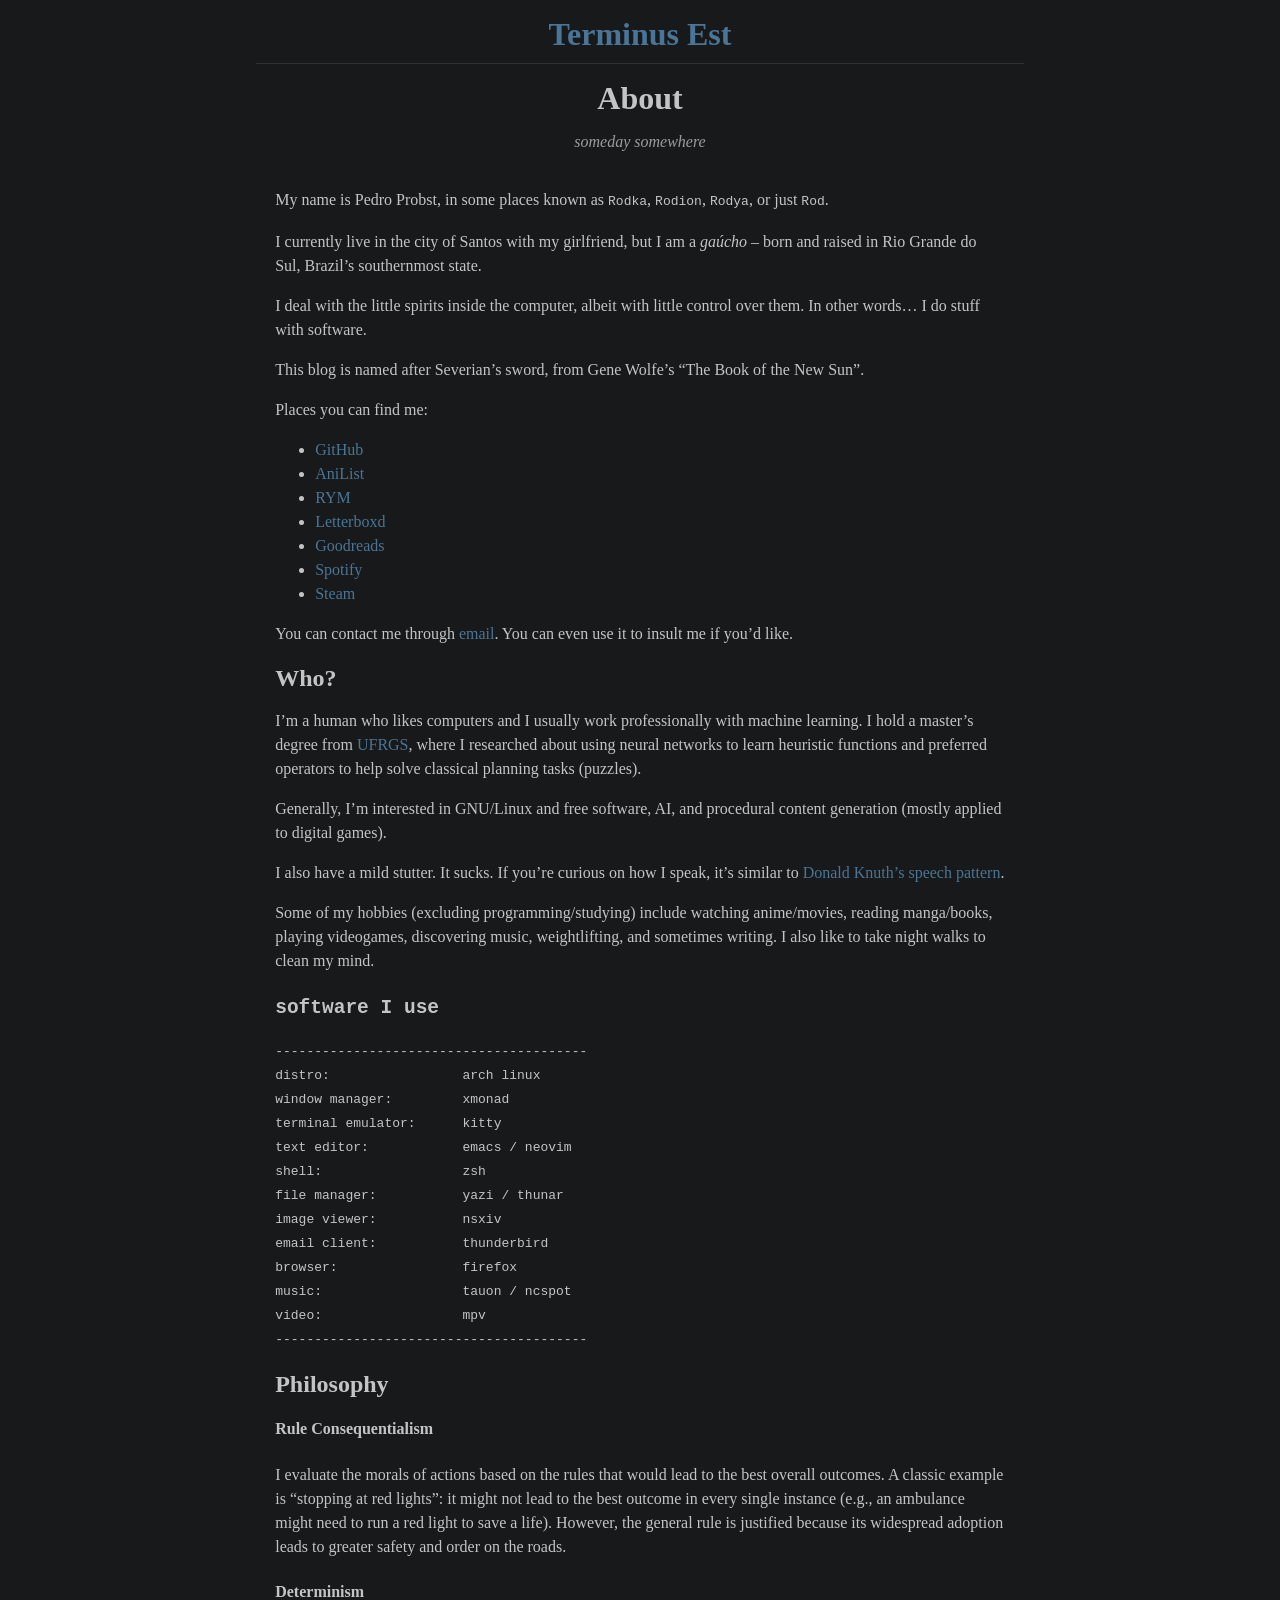
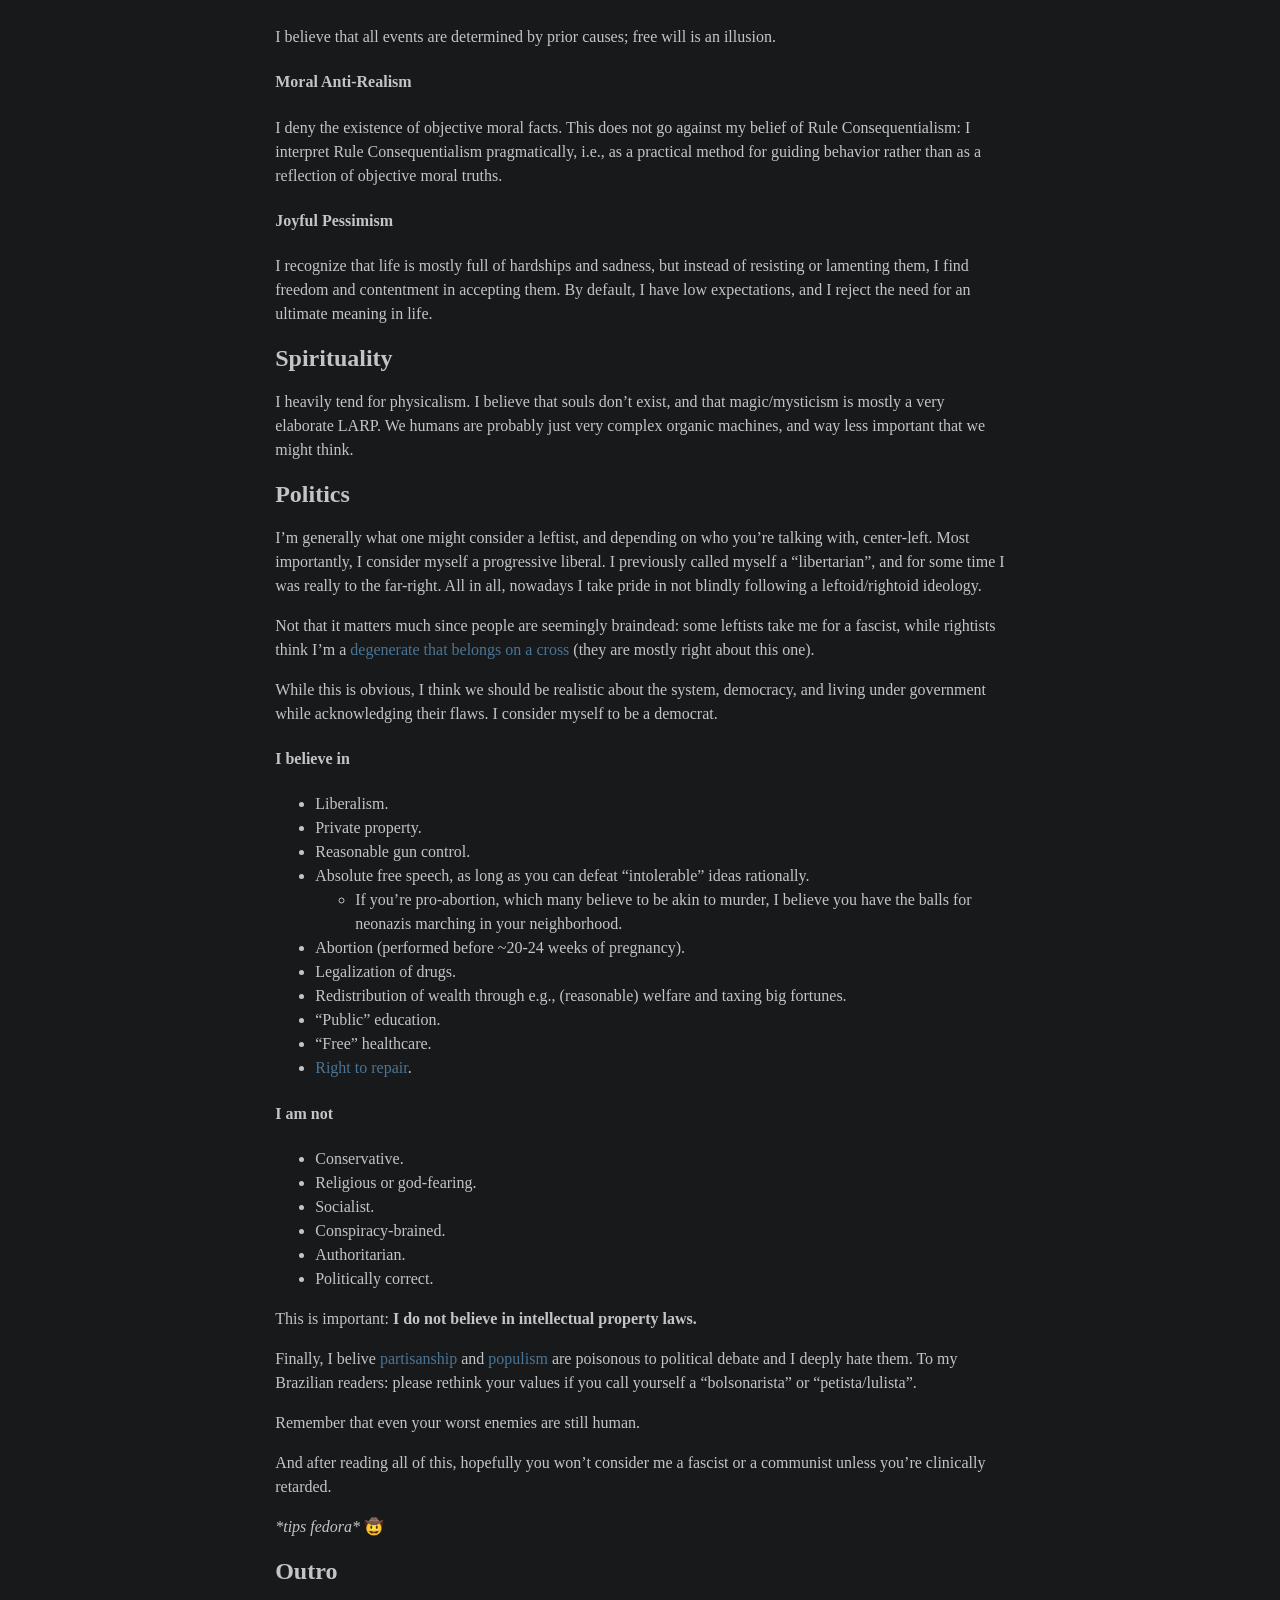
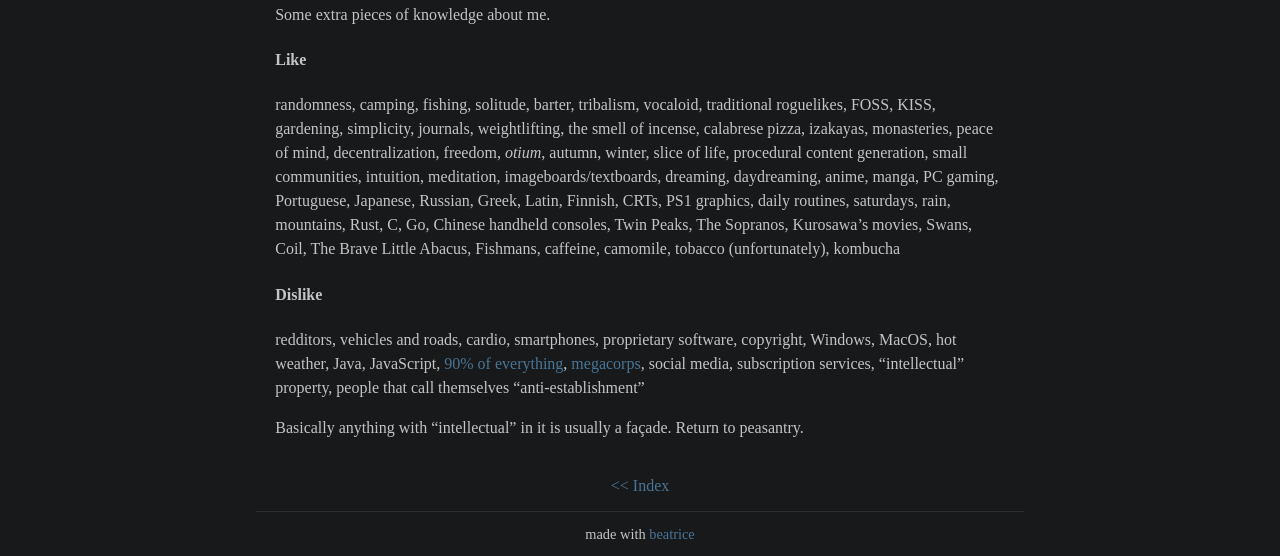
==== static/about.html @ d9d3c67c "Initial files" ====
<!DOCTYPE html>
<html>
    <head>
        <title>Terminus Est</title>
        <meta content="text/html; charset=UTF-8" http-equiv="Content-Type">
        <meta name="viewport" content="width=device-width, initial-scale=1.0">
        <link rel="icon" href="favicon.png" type="image/png">
        <link href="css/dark.css" rel="stylesheet" type="text/css"></head>
    <body>
        <h1 class="title"><a href="index.html">Terminus Est</a></h1>
        <hr>
        <h2 class="title">About</h2>
                <p id="date"> someday somewhere</p>
                <p id="descr"> </p>
                <div class="content">
                    <p>My name is Pedro Probst, in some places known as <code>Rodka</code>, <code>Rodion</code>, <code>Rodya</code>, or just <code>Rod</code>.</p>

<p>I currently live in the city of Santos with my girlfriend, but I am a <em>gaúcho</em> &ndash; born and raised in Rio Grande do Sul, Brazil&rsquo;s southernmost state.</p>

<p>I deal with the little spirits inside the computer, albeit with little control
over them. In other words&hellip; I do stuff with software.</p>

<p>This blog is named after Severian&rsquo;s sword, from Gene Wolfe&rsquo;s &ldquo;The Book of the New Sun&rdquo;.</p>

<p>Places you can find me:</p>

<ul>
<li><a href="https://github.com/pprobst">GitHub</a></li>
<li><a href="https://anilist.co/user/Rodka/">AniList</a></li>
<li><a href="https://rateyourmusic.com/~rodionr">RYM</a></li>
<li><a href="https://letterboxd.com/pprobst/">Letterboxd</a></li>
<li><a href="https://www.goodreads.com/user/show/56928864-rod">Goodreads</a></li>
<li><a href="https://open.spotify.com/user/niv0f8xa7t06vgidd0jx1kglp">Spotify</a></li>
<li><a href="https://steamcommunity.com/id/rodionrrr/">Steam</a></li>
</ul>

<p>You can contact me through <a href="mailto:pprobst@insiberia.net">email</a>. You can even use it to insult me if you&rsquo;d like.</p>

<h2>Who?</h2>

<p>I&rsquo;m a human who likes computers and I usually work professionally with machine learning. I hold a master&rsquo;s degree from <a href="https://www.inf.ufrgs.br/ppgc/">UFRGS</a>,
where I researched about using neural networks to learn heuristic functions and preferred operators to help solve classical planning tasks (puzzles).</p>

<p>Generally, I&rsquo;m interested in GNU/Linux and free software, AI, and procedural content generation (mostly applied to digital games).</p>

<p>I also have a mild stutter. It sucks. If you&rsquo;re curious on how I speak, it&rsquo;s
similar to <a href="https://www.youtube.com/watch?v=75Ju0eM5T2c">Donald Knuth&rsquo;s speech pattern</a>.</p>

<p>Some of my hobbies (excluding programming/studying) include watching anime/movies, reading manga/books, playing videogames, discovering music, weightlifting, and sometimes writing. I also like to take night walks to clean my mind.</p>

<h2><code>software I use</code></h2>

<pre><code>----------------------------------------
distro:                 arch linux
window manager:         xmonad
terminal emulator:      kitty
text editor:            emacs / neovim
shell:                  zsh
file manager:           yazi / thunar
image viewer:           nsxiv
email client:           thunderbird
browser:                firefox
music:                  tauon / ncspot
video:                  mpv
----------------------------------------
</code></pre>

<h2>Philosophy</h2>

<h4>Rule Consequentialism</h4>

<p>I evaluate the morals of actions based on the rules that would lead to the best overall outcomes. A classic example is &ldquo;stopping at red lights&rdquo;: it might not lead to the best outcome in every single instance (e.g., an ambulance might need to run a red light to save a life). However, the general rule is justified because its widespread adoption leads to greater safety and order on the roads.</p>

<h4>Determinism</h4>

<p>I believe that all events are determined by prior causes; free will is an illusion.</p>

<h4>Moral Anti-Realism</h4>

<p>I deny the existence of objective moral facts. This does not go against my belief of Rule Consequentialism: I interpret Rule Consequentialism pragmatically, i.e., as a practical method for guiding behavior rather than as a reflection of objective moral truths.</p>

<h4>Joyful Pessimism</h4>

<p>I recognize that life is mostly full of hardships and sadness, but instead of resisting or lamenting them, I find freedom and contentment in accepting them. By default, I have low expectations, and I reject the need for an ultimate meaning in life.</p>

<h2>Spirituality</h2>

<p>I heavily tend for physicalism. I believe that souls don&rsquo;t exist, and that magic/mysticism is mostly a very elaborate LARP. We humans are probably just very complex organic machines, and way less important that we might think.</p>

<h2>Politics</h2>

<p>I’m generally what one might consider a leftist, and depending on who you&rsquo;re talking with, center-left. Most importantly, I consider myself a progressive liberal. I previously called myself a
&ldquo;libertarian&rdquo;, and for some time I was really to the far-right. All in all, nowadays I take pride in not blindly following a leftoid/rightoid ideology.</p>

<p>Not that it matters much since people are seemingly braindead: some leftists take me for a fascist, while rightists think I’m a <a href="https://www.youtube.com/watch?v=KAIQ68snVMw">degenerate that belongs on a cross</a> (they are mostly right about this one).</p>

<p>While this is obvious, I think we should be realistic about the system, democracy, and living under government while acknowledging their flaws. I consider myself to be a democrat.</p>

<h4>I believe in</h4>

<ul>
<li>Liberalism.</li>
<li>Private property.</li>
<li>Reasonable gun control.</li>
<li>Absolute free speech, as long as you can defeat &ldquo;intolerable&rdquo; ideas rationally.

<ul>
<li>If you&rsquo;re pro-abortion, which many believe to be akin to murder, I believe you have the balls for neonazis marching in your neighborhood.</li>
</ul></li>
<li>Abortion (performed before ~20-24 weeks of pregnancy).</li>
<li>Legalization of drugs.</li>
<li>Redistribution of wealth through e.g., (reasonable) welfare and taxing big fortunes.</li>
<li>&ldquo;Public&rdquo; education.</li>
<li>&ldquo;Free&rdquo; healthcare.</li>
<li><a href="https://en.wikipedia.org/wiki/Right_to_repair">Right to repair</a>.</li>
</ul>

<h4>I am not</h4>

<ul>
<li>Conservative.</li>
<li>Religious or god-fearing.</li>
<li>Socialist.</li>
<li>Conspiracy-brained.</li>
<li>Authoritarian.</li>
<li>Politically correct.</li>
</ul>

<p>This is important: <strong>I do not believe in intellectual property laws.</strong></p>

<p>Finally, I belive <a href="https://en.wikipedia.org/wiki/Partisan_(politics)">partisanship</a> and <a href="https://en.wikipedia.org/wiki/Populism">populism</a> are poisonous to political debate and I deeply hate them. To my Brazilian readers: please rethink your values if you call yourself a &ldquo;bolsonarista&rdquo; or &ldquo;petista/lulista&rdquo;.</p>

<p>Remember that even your worst enemies are still human.</p>

<p>And after reading all of this, hopefully you won&rsquo;t consider me a fascist or a communist unless you&rsquo;re clinically retarded.</p>

<p><em>*tips fedora*</em> 🤠</p>

<h2>Outro</h2>

<p>Some extra pieces of knowledge about me.</p>

<h4>Like</h4>

<p>randomness, camping, fishing, solitude, barter, tribalism, vocaloid, traditional roguelikes, FOSS, KISS, gardening, simplicity, journals, weightlifting, the smell of incense, calabrese pizza, izakayas, monasteries, peace of mind, decentralization, freedom, <em>otium</em>, autumn, winter, slice of life, procedural content generation, small communities, intuition, meditation, imageboards/textboards, dreaming, daydreaming, anime, manga, PC gaming, Portuguese, Japanese, Russian, Greek, Latin, Finnish, CRTs, PS1 graphics, daily routines, saturdays, rain, mountains, Rust, C, Go, Chinese handheld consoles, Twin Peaks, The Sopranos, Kurosawa&rsquo;s movies, Swans, Coil, The Brave Little Abacus, Fishmans, caffeine, camomile, tobacco (unfortunately), kombucha</p>

<h4>Dislike</h4>

<p>redditors, vehicles and roads, cardio, smartphones,
proprietary software, copyright, Windows, MacOS, hot weather, Java,
JavaScript, <a href="https://en.wikipedia.org/wiki/Sturgeon's_law">90% of
everything</a>, <a href="https://drewdevault.com/2021/01/01/Megacorps-are-not-your-dream-job.html">megacorps</a>, social media, subscription services, &ldquo;intellectual&rdquo; property, people that call themselves &ldquo;anti-establishment&rdquo;</p>

<p>Basically anything with &ldquo;intellectual&rdquo; in it is usually a façade. Return to peasantry.</p>

                </div>
        </hr>
        <p id="back"><a href="index.html">&lt;&lt; Index</a></p>
        <hr>
        <p class="footer">made with <a href="https://github.com/pprobst/beatrice">beatrice</a></p>
        </hr>
    </body>
</html>
---- static/css/dark.css ----
body {
  margin: auto;
  width: 60%;
  background-color: #18191A;
  color: #C2C5C6;
  font-family: serif;
}

.title {
  text-align: center;
  margin: 0.5em 2% 0.3em 2%;
  font-weight: bold;
  font-size: 2em;
}

#descr, #date {
  text-align: center;
  color: #999D9E;
  word-wrap: break-word;
  font-style: italic;
}

#back {
  text-align: center;
}

hr {
  border: 0;
  margin: 0;
  padding: 0;
  height: 1px;
  background-color: #2D2F30;
  color: #2D2F30;
}

p.nav {
  text-align: center;
  margin: 0.5em 2% 0.5em 2%;
  font-size: .95em;
  font-style: italic;
}

a, a:visited, a:active {
  color: #4A7596;
  text-decoration: none;
}

a:hover {
  text-decoration: underline;
}

table {
  text-align: center;
  margin-left: auto;
  margin-right: auto;
  margin-top: .9em;
  margin-bottom: .9em;
  border-collapse: collapse;
}

th {
  color: #818485;
  padding: 0.1em 0.5em;
  font-family: "Iosevka";
  font-weight: normal;
  text-align: center;
}

td {
  padding: .3em 1em;
}

td a {
  font-size: 0.96em;
}

td samp {
  font-size: 1.1em;
}

tr:nth-child(odd) {
  background: #202124;
}

tr:hover {
  background-color: #2D2F30;
}

div.content {
  margin: auto;
  width: 95%;
  padding: 5px;
  line-height: 1.5em;
}

p.footer {
  font-size: 0.9em;
  font-family: "Iosevka";
  background: transparent;
  text-align: center;
}

img {
  height: 65%;
  width: 65%;
  display: block;
  margin-left: auto;
  margin-right: auto;
}
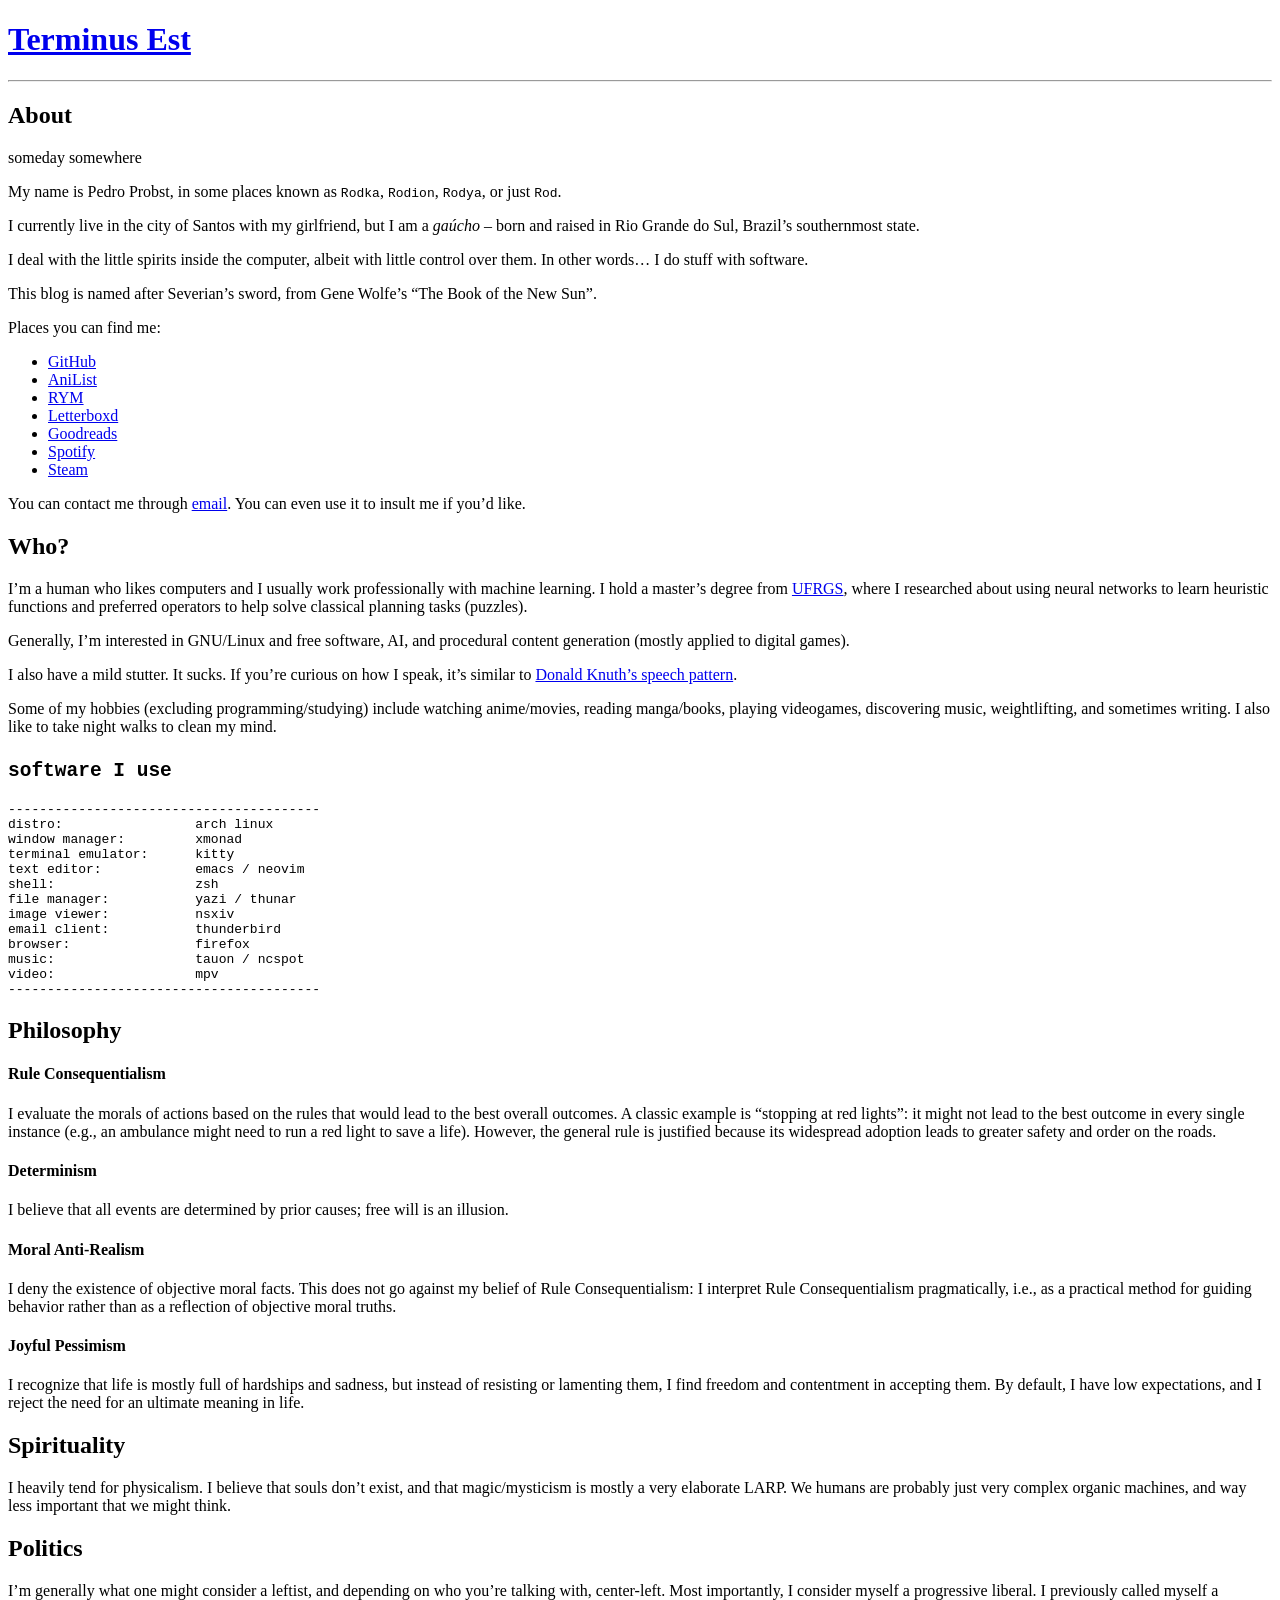
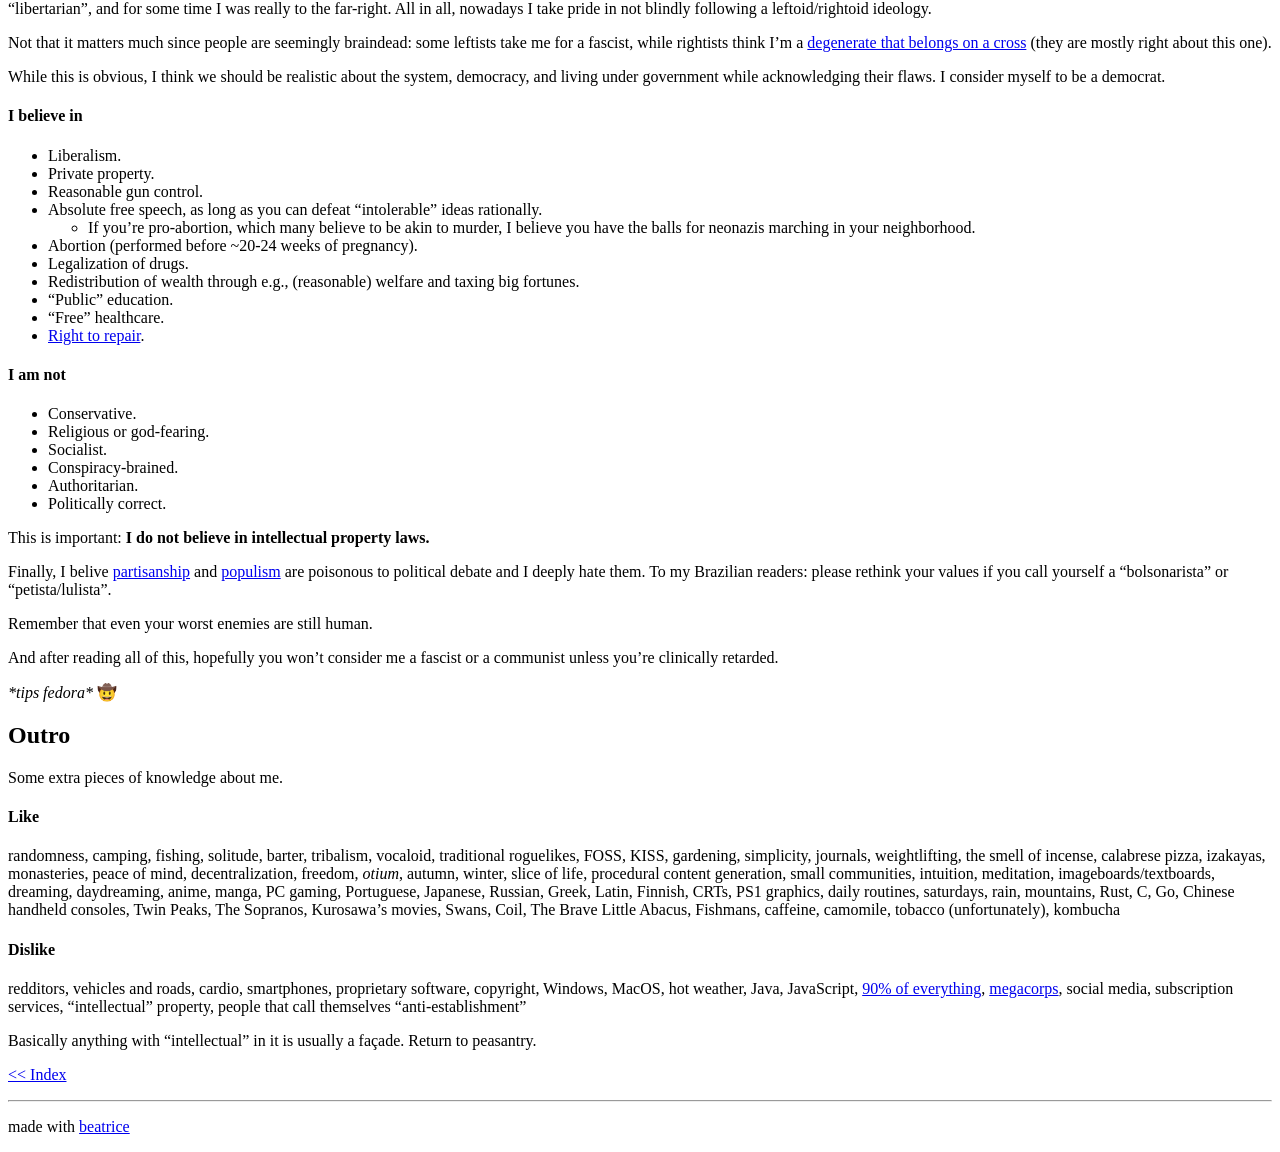
==== commit 48c07851: "feat: update css" ====
--- a/static/about.html
+++ b/static/about.html
@@ -5,7 +5,7 @@
         <meta content="text/html; charset=UTF-8" http-equiv="Content-Type">
         <meta name="viewport" content="width=device-width, initial-scale=1.0">
         <link rel="icon" href="favicon.png" type="image/png">
-        <link href="css/dark.css" rel="stylesheet" type="text/css"></head>
+        <link href="css/modus_vivendi_tinted.css" rel="stylesheet" type="text/css"></head>
     <body>
         <h1 class="title"><a href="index.html">Terminus Est</a></h1>
         <hr>
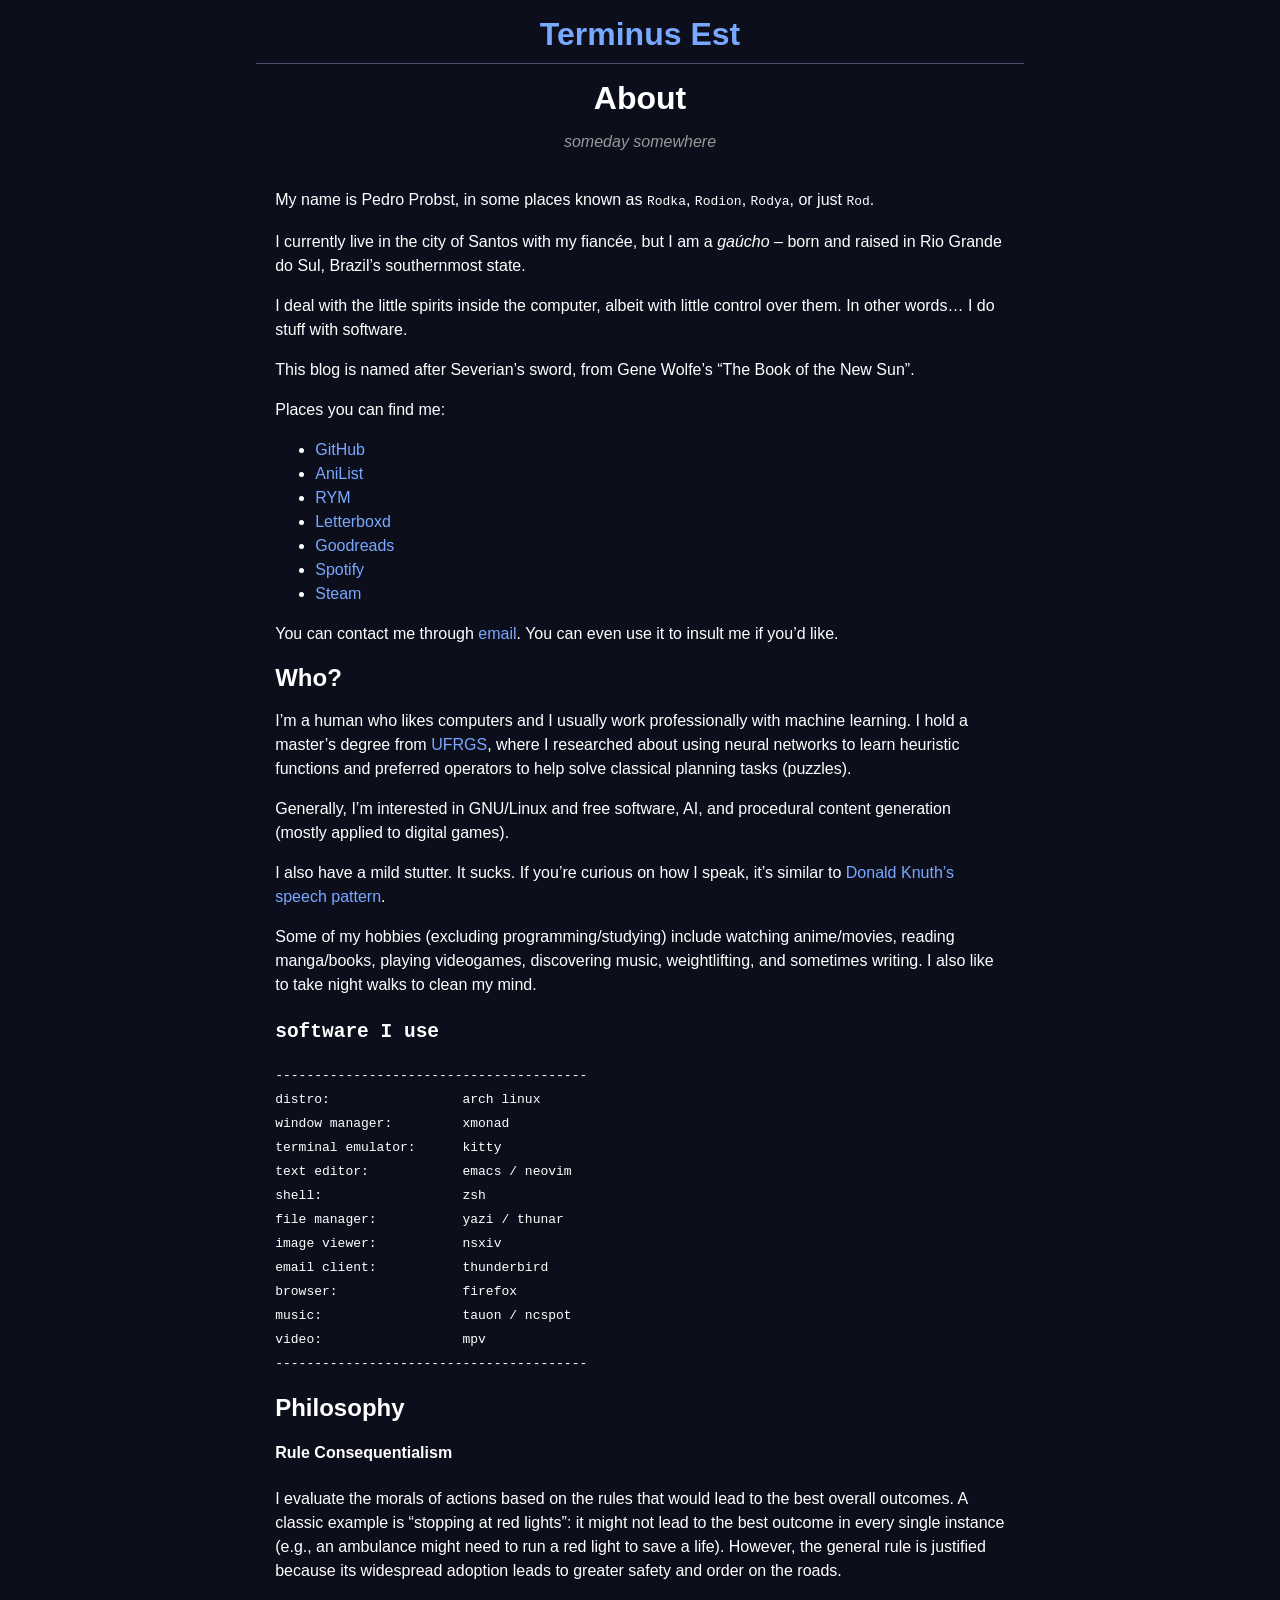
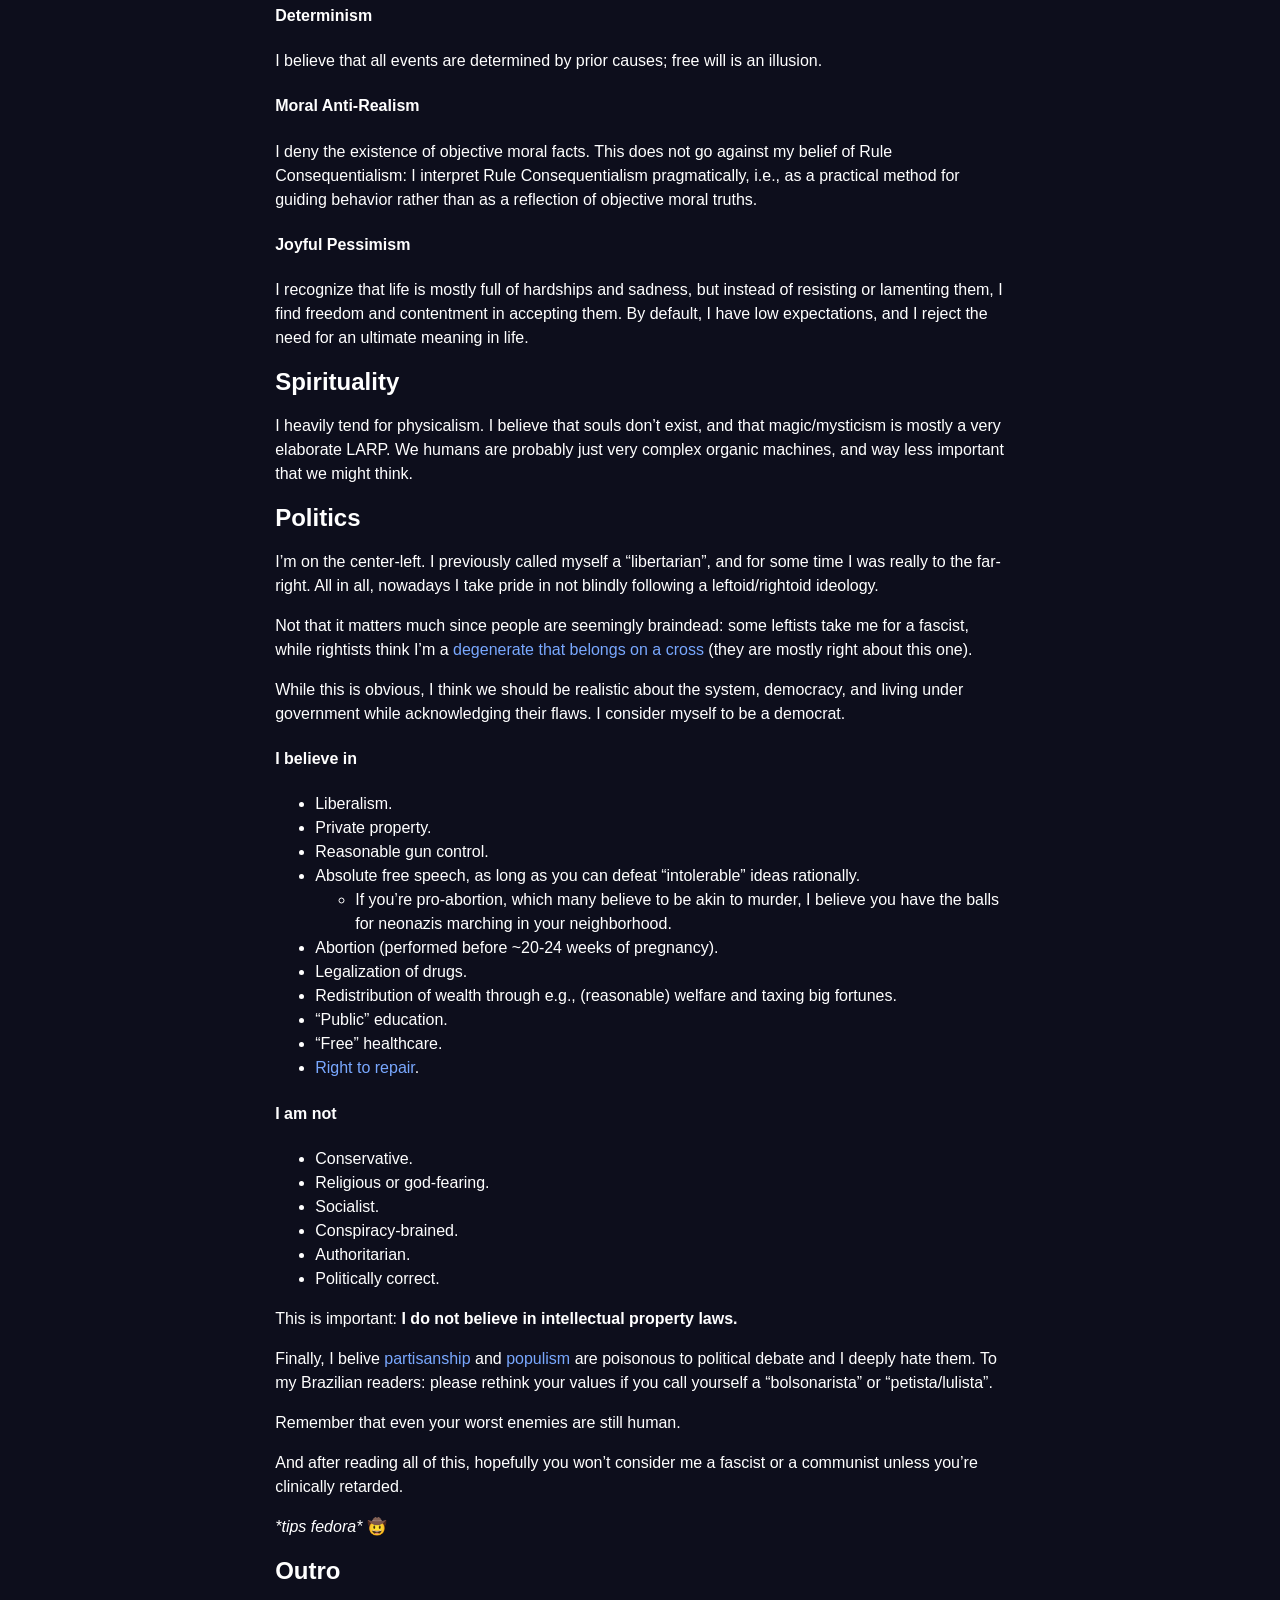
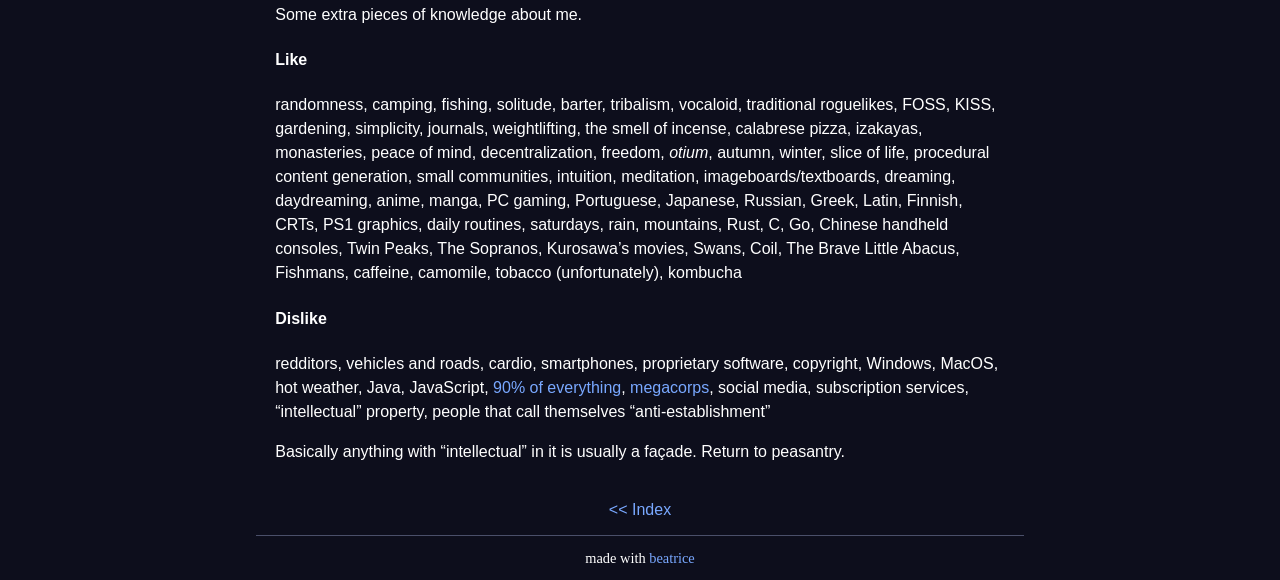
==== commit d580aa98: "update" ====
--- a/static/about.html
+++ b/static/about.html
@@ -15,7 +15,7 @@
                 <div class="content">
                     <p>My name is Pedro Probst, in some places known as <code>Rodka</code>, <code>Rodion</code>, <code>Rodya</code>, or just <code>Rod</code>.</p>
 
-<p>I currently live in the city of Santos with my girlfriend, but I am a <em>gaúcho</em> &ndash; born and raised in Rio Grande do Sul, Brazil&rsquo;s southernmost state.</p>
+<p>I currently live in the city of Santos with my fiancée, but I am a <em>gaúcho</em> &ndash; born and raised in Rio Grande do Sul, Brazil&rsquo;s southernmost state.</p>
 
 <p>I deal with the little spirits inside the computer, albeit with little control
 over them. In other words&hellip; I do stuff with software.</p>
@@ -89,7 +89,7 @@
 
 <h2>Politics</h2>
 
-<p>I’m generally what one might consider a leftist, and depending on who you&rsquo;re talking with, center-left. Most importantly, I consider myself a progressive liberal. I previously called myself a
+<p>I’m on the center-left. I previously called myself a
 &ldquo;libertarian&rdquo;, and for some time I was really to the far-right. All in all, nowadays I take pride in not blindly following a leftoid/rightoid ideology.</p>
 
 <p>Not that it matters much since people are seemingly braindead: some leftists take me for a fascist, while rightists think I’m a <a href="https://www.youtube.com/watch?v=KAIQ68snVMw">degenerate that belongs on a cross</a> (they are mostly right about this one).</p>
--- a/static/css/modus_vivendi_tinted.css
+++ b/static/css/modus_vivendi_tinted.css
@@ -0,0 +1,312 @@
+/* Modus Vivendi Tinted Color Scheme */
+
+:root {
+  /* Base colors */
+  --bg-main: #0d0e1c;
+  --bg-dim: #1d2235;
+  --fg-main: #ffffff;
+  --fg-dim: #989898;
+  --fg-alt: #c6daff;
+  --bg-active: #4a4f69;
+  --bg-inactive: #2b3045;
+  --border: #61647a;
+
+  /* Color palette */
+  --red: #ff5f59;
+  --red-warmer: #ff6b55;
+  --red-cooler: #ff7f86;
+  --red-faint: #ef8386;
+  --red-intense: #ff5f5f;
+  --green: #44bc44;
+  --green-warmer: #75c13e;
+  --green-cooler: #11c777;
+  --green-faint: #88ca9f;
+  --green-intense: #44df44;
+  --yellow: #d0bc00;
+  --yellow-warmer: #fec43f;
+  --yellow-cooler: #dfaf7a;
+  --yellow-faint: #d2b580;
+  --yellow-intense: #efef00;
+  --blue: #2fafff;
+  --blue-warmer: #79a8ff;
+  --blue-cooler: #00bcff;
+  --blue-faint: #82b0ec;
+  --blue-intense: #338fff;
+  --magenta: #feacd0;
+  --magenta-warmer: #f78fe7;
+  --magenta-cooler: #b6a0ff;
+  --magenta-faint: #caa6df;
+  --magenta-intense: #ff66ff;
+  --cyan: #00d3d0;
+  --cyan-warmer: #4ae2f0;
+  --cyan-cooler: #6ae4b9;
+  --cyan-faint: #9ac8e0;
+  --cyan-intense: #00eff0;
+
+  /* Additional colors */
+  --rust: #db7b5f;
+  --gold: #c0965b;
+  --olive: #9cbd6f;
+  --slate: #76afbf;
+  --indigo: #9099d9;
+  --maroon: #cf7fa7;
+  --pink: #d09dc0;
+
+  /* Background variants */
+  --bg-red-intense: #9d1f1f;
+  --bg-green-intense: #2f822f;
+  --bg-yellow-intense: #7a6100;
+  --bg-blue-intense: #1640b0;
+  --bg-magenta-intense: #7030af;
+  --bg-cyan-intense: #2266ae;
+  --bg-red-subtle: #620f2a;
+  --bg-green-subtle: #00422a;
+  --bg-yellow-subtle: #4a4000;
+  --bg-blue-subtle: #242679;
+  --bg-magenta-subtle: #552f5f;
+  --bg-cyan-subtle: #004065;
+  --bg-red-nuanced: #3a0c14;
+  --bg-green-nuanced: #092f1f;
+  --bg-yellow-nuanced: #381d0f;
+  --bg-blue-nuanced: #12154a;
+  --bg-magenta-nuanced: #2f0c3f;
+  --bg-cyan-nuanced: #042837;
+
+  /* Special backgrounds */
+  --bg-clay: #49191a;
+  --fg-clay: #f1b090;
+  --bg-ochre: #462f20;
+  --fg-ochre: #e0d09c;
+  --bg-lavender: #38325c;
+  --fg-lavender: #dfc0f0;
+  --bg-sage: #143e32;
+  --fg-sage: #c3e7d4;
+
+  /* Graph colors */
+  --bg-graph-red-0: #b52c2c;
+  --bg-graph-red-1: #702020;
+  --bg-graph-green-0: #0fed00;
+  --bg-graph-green-1: #007800;
+  --bg-graph-yellow-0: #f1e00a;
+  --bg-graph-yellow-1: #b08940;
+  --bg-graph-blue-0: #2fafef;
+  --bg-graph-blue-1: #1f2f8f;
+  --bg-graph-magenta-0: #bf94fe;
+  --bg-graph-magenta-1: #5f509f;
+  --bg-graph-cyan-0: #47dfea;
+  --bg-graph-cyan-1: #00808f;
+
+  /* UI elements */
+  --bg-completion: #483d8a;
+  --bg-hover: #45605e;
+  --bg-hover-secondary: #64404f;
+  --bg-hl-line: #303a6f;
+  --bg-region: #555a66;
+  --fg-region: #ffffff;
+  --bg-mode-line-active: #484d67;
+  --fg-mode-line-active: #ffffff;
+  --border-mode-line-active: #979797;
+  --bg-mode-line-inactive: #292d48;
+  --fg-mode-line-inactive: #969696;
+  --border-mode-line-inactive: #606270;
+  --modeline-err: #ffa9bf;
+  --modeline-warning: #dfcf43;
+  --modeline-info: #9fefff;
+
+  /* Tab bar */
+  --bg-tab-bar: #2c3045;
+  --bg-tab-current: #0d0e1c;
+  --bg-tab-other: #4a4f6a;
+
+  /* Diff colors */
+  --bg-added: #003a2f;
+  --bg-added-faint: #002922;
+  --bg-added-refine: #035542;
+  --bg-added-fringe: #23884f;
+  --fg-added: #a0e0a0;
+  --fg-added-intense: #80e080;
+  --bg-changed: #363300;
+  --bg-changed-faint: #2a1f00;
+  --bg-changed-refine: #4a4a00;
+  --bg-changed-fringe: #8f7a30;
+  --fg-changed: #efef80;
+  --fg-changed-intense: #c0b05f;
+  --bg-removed: #4f1127;
+  --bg-removed-faint: #380a19;
+  --bg-removed-refine: #781a3a;
+  --bg-removed-fringe: #b81a26;
+  --fg-removed: #ffbfbf;
+  --fg-removed-intense: #ff9095;
+  --bg-diff-context: #1a1f30;
+
+  /* Syntax highlighting */
+  --bg-paren-match: #4f7f9f;
+  --bg-paren-expression: #453040;
+  --cursor: var(--magenta-intense);
+  --keybind: var(--magenta-cooler);
+  --name: var(--magenta);
+  --identifier: var(--yellow-faint);
+  --err: var(--red);
+  --warning: var(--yellow);
+  --info: var(--green-cooler);
+  --underline-err: var(--red-intense);
+  --underline-warning: var(--yellow);
+  --underline-note: var(--cyan);
+  --bg-prominent-err: var(--bg-red-intense);
+  --fg-prominent-err: var(--fg-main);
+  --bg-prominent-warning: var(--bg-yellow-intense);
+  --fg-prominent-warning: var(--fg-main);
+  --bg-prominent-note: var(--bg-cyan-intense);
+  --fg-prominent-note: var(--fg-main);
+  --bg-active-argument: var(--bg-yellow-nuanced);
+  --fg-active-argument: var(--yellow-cooler);
+  --bg-active-value: var(--bg-cyan-nuanced);
+  --fg-active-value: var(--cyan-cooler);
+
+  /* Code syntax */
+  --builtin: var(--magenta);
+  --comment: var(--red-faint);
+  --constant: var(--magenta-cooler);
+  --docstring: var(--cyan-faint);
+  --fnname: var(--magenta-warmer);
+  --keyword: var(--blue-warmer);
+  --preprocessor: var(--red-cooler);
+  --property: var(--cyan-warmer);
+  --rx-backslash: var(--magenta-warmer);
+  --rx-construct: var(--magenta-cooler);
+  --string: var(--blue);
+  --type: var(--green-cooler);
+  --variable: var(--cyan-warmer);
+
+  /* Accent colors */
+  --accent-0: var(--magenta-cooler);
+  --accent-1: var(--cyan);
+  --accent-2: var(--magenta-warmer);
+  --accent-3: var(--yellow-warmer);
+
+  /* Button colors */
+  --fg-button-active: var(--fg-main);
+  --fg-button-inactive: var(--fg-dim);
+  --bg-button-active: var(--bg-active);
+  --bg-button-inactive: var(--bg-dim);
+
+  /* Completion colors */
+  --fg-completion-match-0: var(--blue-cooler);
+  --fg-completion-match-1: var(--magenta-warmer);
+  --fg-completion-match-2: var(--cyan-cooler);
+  --fg-completion-match-3: var(--yellow);
+}
+
+html {
+  background-color: var(--bg-main);
+}
+
+body {
+  margin: auto;
+  width: 60%;
+  background-color: var(--bg-main);
+  color: var(--fg-main);
+  font-family: sans-serif;
+}
+
+.title {
+  text-align: center;
+  margin: 0.5em 2% 0.3em 2%;
+  font-weight: bold;
+  font-size: 2em;
+}
+
+#descr, #date {
+  text-align: center;
+  color: var(--fg-dim);
+  word-wrap: break-word;
+  font-style: italic;
+}
+
+#back {
+  text-align: center;
+}
+
+hr {
+  border: 0;
+  margin: 0;
+  padding: 0;
+  height: 1px;
+  background-color: var(--bg-active);
+  color: var(--bg-active);
+}
+
+p.nav {
+  text-align: center;
+  margin: 0.5em 2% 0.5em 2%;
+  font-size: .95em;
+  font-style: italic;
+}
+
+a, a:visited, a:active {
+  color: var(--blue-warmer);
+  text-decoration: none;
+}
+
+a:hover {
+  text-decoration: underline;
+}
+
+table {
+  text-align: center;
+  margin-left: auto;
+  margin-right: auto;
+  margin-top: .9em;
+  margin-bottom: .9em;
+  border-collapse: collapse;
+}
+
+th {
+  color: var(--fg-dim);
+  padding: 0.1em 0.5em;
+  font-family: "Iosevka";
+  font-weight: normal;
+  text-align: center;
+}
+
+td {
+  padding: .3em 1em;
+}
+
+td a {
+  font-size: 0.96em;
+}
+
+td samp {
+  font-size: 1.1em;
+}
+
+tr:nth-child(odd) {
+  background: var(--bg-dim);
+}
+
+tr:hover {
+  background-color: var(--bg-active);
+}
+
+div.content {
+  margin: auto;
+  width: 95%;
+  padding: 5px;
+  line-height: 1.5em;
+}
+
+p.footer {
+  font-size: 0.9em;
+  font-family: "Iosevka";
+  background: transparent;
+  text-align: center;
+}
+
+img {
+  height: 65%;
+  width: 65%;
+  display: block;
+  margin-left: auto;
+  margin-right: auto;
+}
